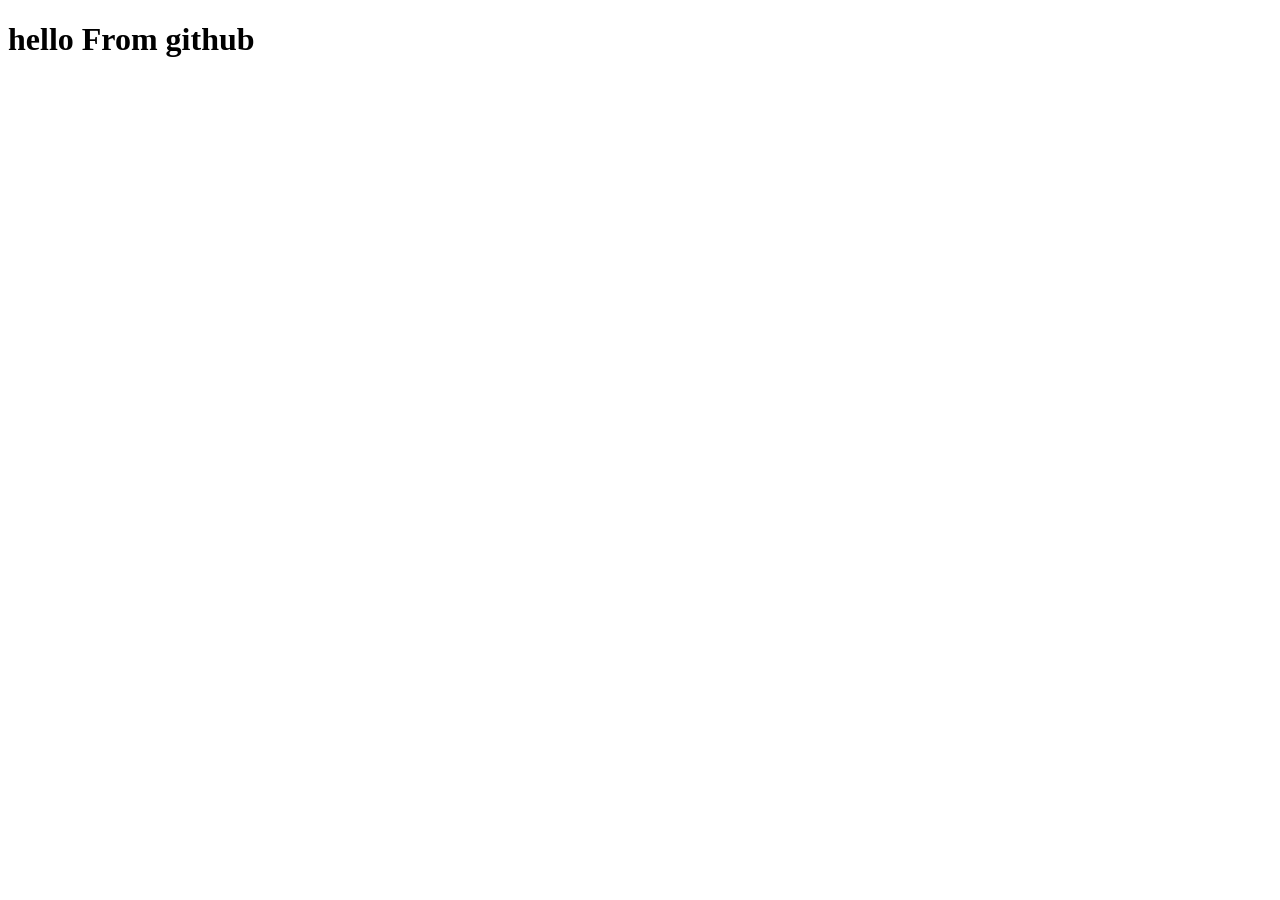
==== index.html @ 3d8561eb "first commit" ====
<!DOCTYPE html>
<html lang="en">
<head>
    <meta charset="UTF-8">
    <meta name="viewport" content="width=device-width, initial-scale=1.0">
    <title>Document</title>
</head>
<body>

    <h1>hello From github </h1>
    
</body>
</html>
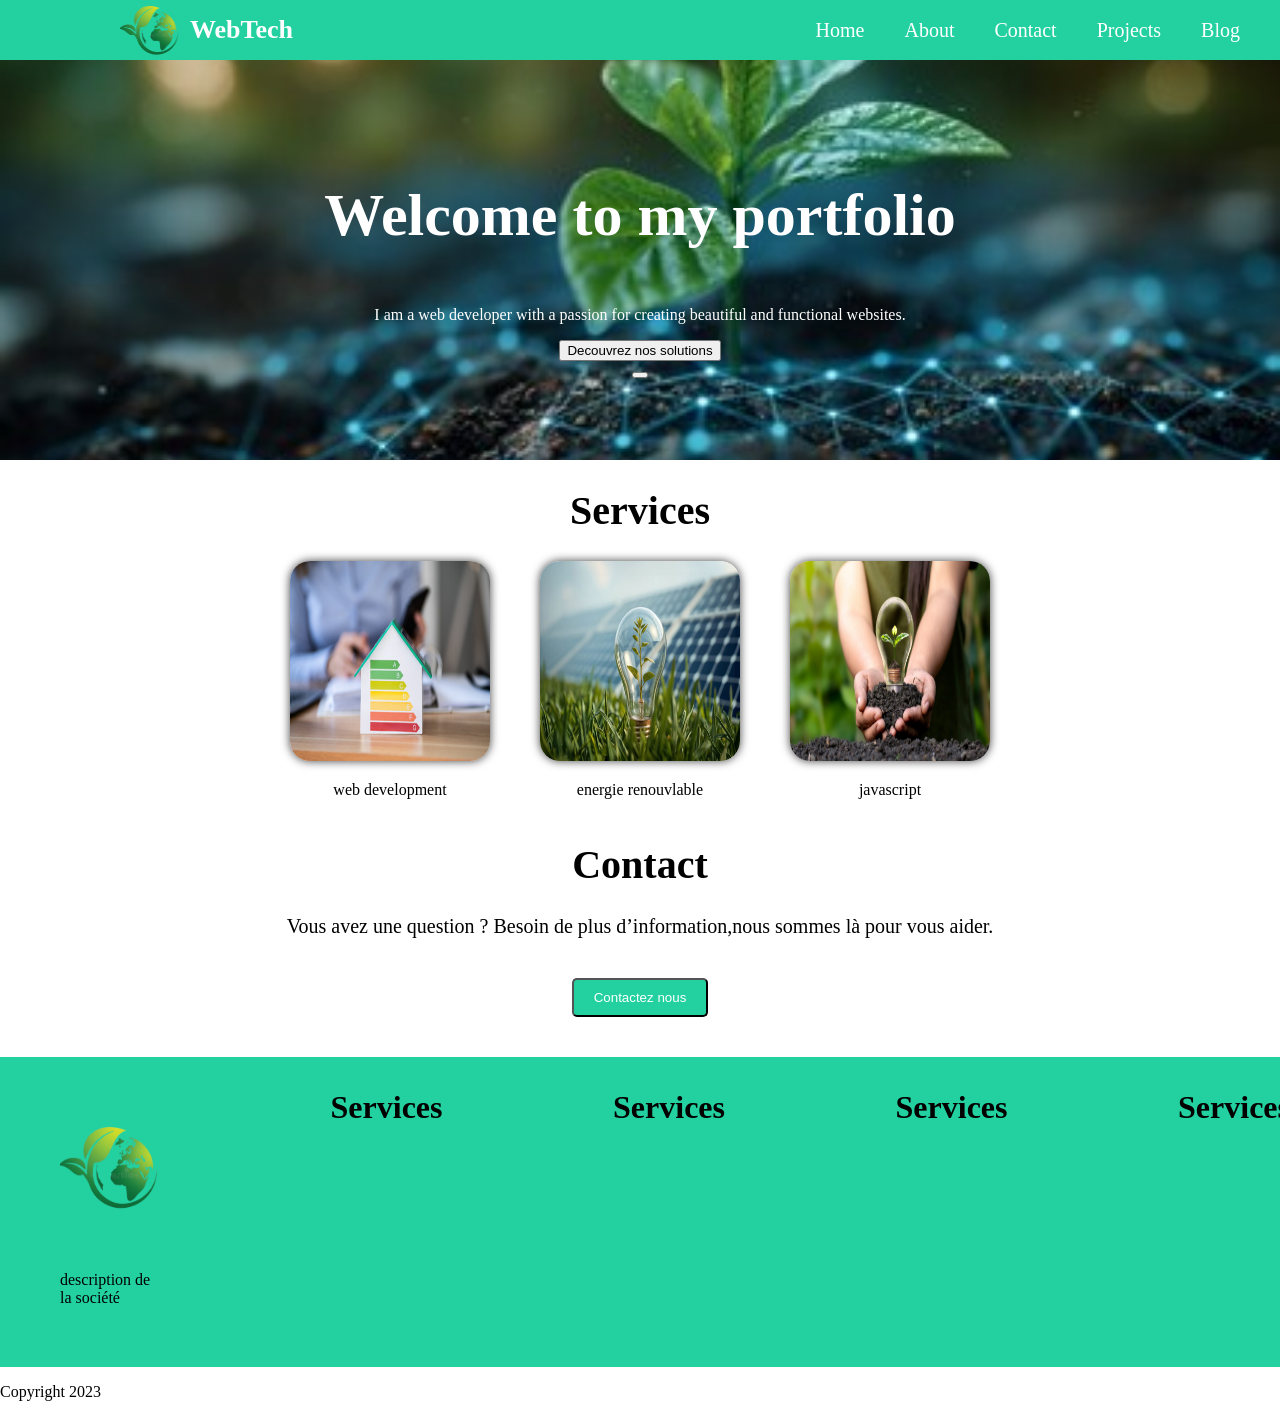
==== commit 8d4206fd: "Acceuil Page" ====
--- a/index.html
+++ b/index.html
@@ -4,11 +4,127 @@
 <head>
     <meta charset="UTF-8">
     <meta name="viewport" content="width=device-width, initial-scale=1.0">
+    <link rel="stylesheet" href="assets/css/style.css">
     <title>Document</title>
 </head>
 <body>
 
-    <h1>hello From github </h1>
+   <header>
+
+       <div class="logo">
+           <img src="assets/images/logo.png"   width="60px" height="60px"  alt="logo">
+           <h1>WebTech</h1>
+       </div>
+        
+       <nav class="nav1">
+           <ul>
+               <li><a href="index.html">Home</a></li>
+               <li><a href="about.html">About</a></li>
+               <li><a href="contact.html">Contact</a></li>
+               <li><a href="projects.html">Projects</a></li>
+               <li><a href="blog.html">Blog</a></li>
+           </ul>
+       </nav>
+   </header>
+
+
+   <div class="hero">
+
+    <div>
+        <h1  style="font-size:60px;"> Welcome to my portfolio</h1>
+    </div>
+
+        <div>
+            <p>I am a web developer with a passion for creating beautiful and functional websites.</p>
+            
+        </div class="btn_hero">
+
+  
+         <button type="button">Decouvrez nos solutions</button>
+
+
+
+
+        <div>
+            <button type="button"></button>
+        </div>
+
+   </div>
+
+   <div class="services">
+
+    <h1>Services</h1>
+   </div>
+
+   <div class="services-container">
+
+     <div>
+         <img src="/assets/images/img1.jpg"  alt="html">
+         <p>web development</p>
+     </div>
+
+     <div>
+         <img src="/assets/images/img4.jpg"  alt="css">
+         <p>energie renouvlable</p>
+     </div>
+
+     <div>
+         <img src="/assets/images/img3.jpg" alt="img1">
+         <p>javascript </p>
+     </div>
+   </div>
+
+
+
+   <div class="contact">
+
+    <h1>Contact</h1>
+
+    <p>Vous avez une question ? Besoin de  plus d’information,nous sommes là pour vous aider.</p>
+
+    <button type="button">Contactez nous</button>
+
+   </div>
+
+   <footer>
+
+    <div  class="footer-container">
+    
+        <img src="assets/images/logo.png" width="" alt="logo">
+        <p>description de la société</p>
+
+    </div>
+
+    <div>
+
+        <h1>Services</h1>
+    </div>
+
+    <div>
+        
+        <h1>Services</h1>
+    </div>
+
+    <div>
+        
+        <h1>Services</h1>
+    </div>
+     
+
+    <div>
+        
+        <h1>Services</h1>
+    </div>
+     
+     
+     
+
+
+   </footer>
+
+   <p>Copyright 2023</p>
+
+
     
 </body>
 </html>
--- a/assets/css/style.css
+++ b/assets/css/style.css
@@ -0,0 +1,185 @@
+
+body{
+    margin: 0;
+    padding: 0;
+}
+
+
+
+header{
+display: flex;
+flex-direction: row;
+justify-content: space-between;
+width: 100%;
+height:60px;
+background-color: rgb(35, 209, 160);
+align-items: center;
+
+}
+
+
+.logo{
+    width: 60px;
+    height: 60px;
+    padding-left: 120px;
+    display: flex;
+    flex-direction: row;
+    align-items: center;
+    color: white;
+    font-size: 13px;
+
+}
+
+.logo img{
+   padding-right: 10px;
+
+}
+
+
+ul{
+    display: flex;
+    
+}
+
+
+.nav1 {
+    padding-right: 20px;
+   }
+   
+
+.nav1 > ul li {
+ list-style: none;
+    margin: 10px;
+    font-size: 20px;  
+    color: white;
+
+
+}
+
+.nav1 > ul li a {
+    list-style: none;
+       text-decoration: none;
+       margin: 10px;
+       font-size: 20px;  
+       color: white;
+       
+       
+   }
+   
+
+
+
+.hero{
+  
+    width: 100%;
+    height: 400px;
+    background-image: url("/assets/images/hero.jpg");
+    background-repeat: no-repeat;
+    background-size: cover;
+    background-position: center;
+
+    color:white;
+     
+    display: flex;
+    justify-content: center;
+    align-items: center;
+    flex-direction: column;
+
+   
+}
+
+.btn_hero {
+    background-color: rgb(35, 209, 160);
+    color: white;
+    padding: 10px 20px;
+    border-radius: 5px;
+    text-decoration: none;
+    margin-top: 20px;}
+
+
+.services-container{
+    display: flex;
+    justify-content: center;
+    align-items: center;
+    flex-direction: row;
+    gap: 50px;
+}
+
+.services{
+    display: flex;
+    justify-content: center;
+    align-items: center;
+    flex-direction: column;
+    font-size: 20px;
+  
+}
+
+.services-container img{
+    width: 200px;
+    height: 200px;
+    border-radius:20px ;
+    box-shadow: 0px 0px 10px 0px rgba(0,0,0,0.75); 
+    }
+
+
+.services-container p{
+   text-align: center;
+    
+}
+
+.contact{
+    text-align: center;
+    font-size: 20px;
+    
+ }
+
+
+ .contact button{
+    background-color: rgb(35, 209, 160);
+    color: white;
+    padding: 10px 20px;
+    border-radius: 5px;
+    text-decoration: none;
+    margin-top: 20px;
+    margin-bottom: 40px;
+ }
+ 
+
+ footer{
+    display: flex;
+    padding-top: 10px;
+
+    width: 100%;
+    height: 300px;
+    background-color: rgb(35, 209, 160);
+
+    justify-content: space-between;
+    padding-right: 10px;
+    padding-left: 10px;
+  
+ }
+
+ footer img{
+   
+    width: 100px;
+    height: 100px;
+    border-radius:20px ;
+
+    margin-top: 50px;
+    margin-left: 50px;
+    
+ }
+
+ footer p{
+   
+    width: 100px;
+    height: 100px;
+    border-radius:20px ;
+    margin-top: 50px;
+    margin-left: 50px;
+    
+ }
+ 
+ 
+ 
+ 
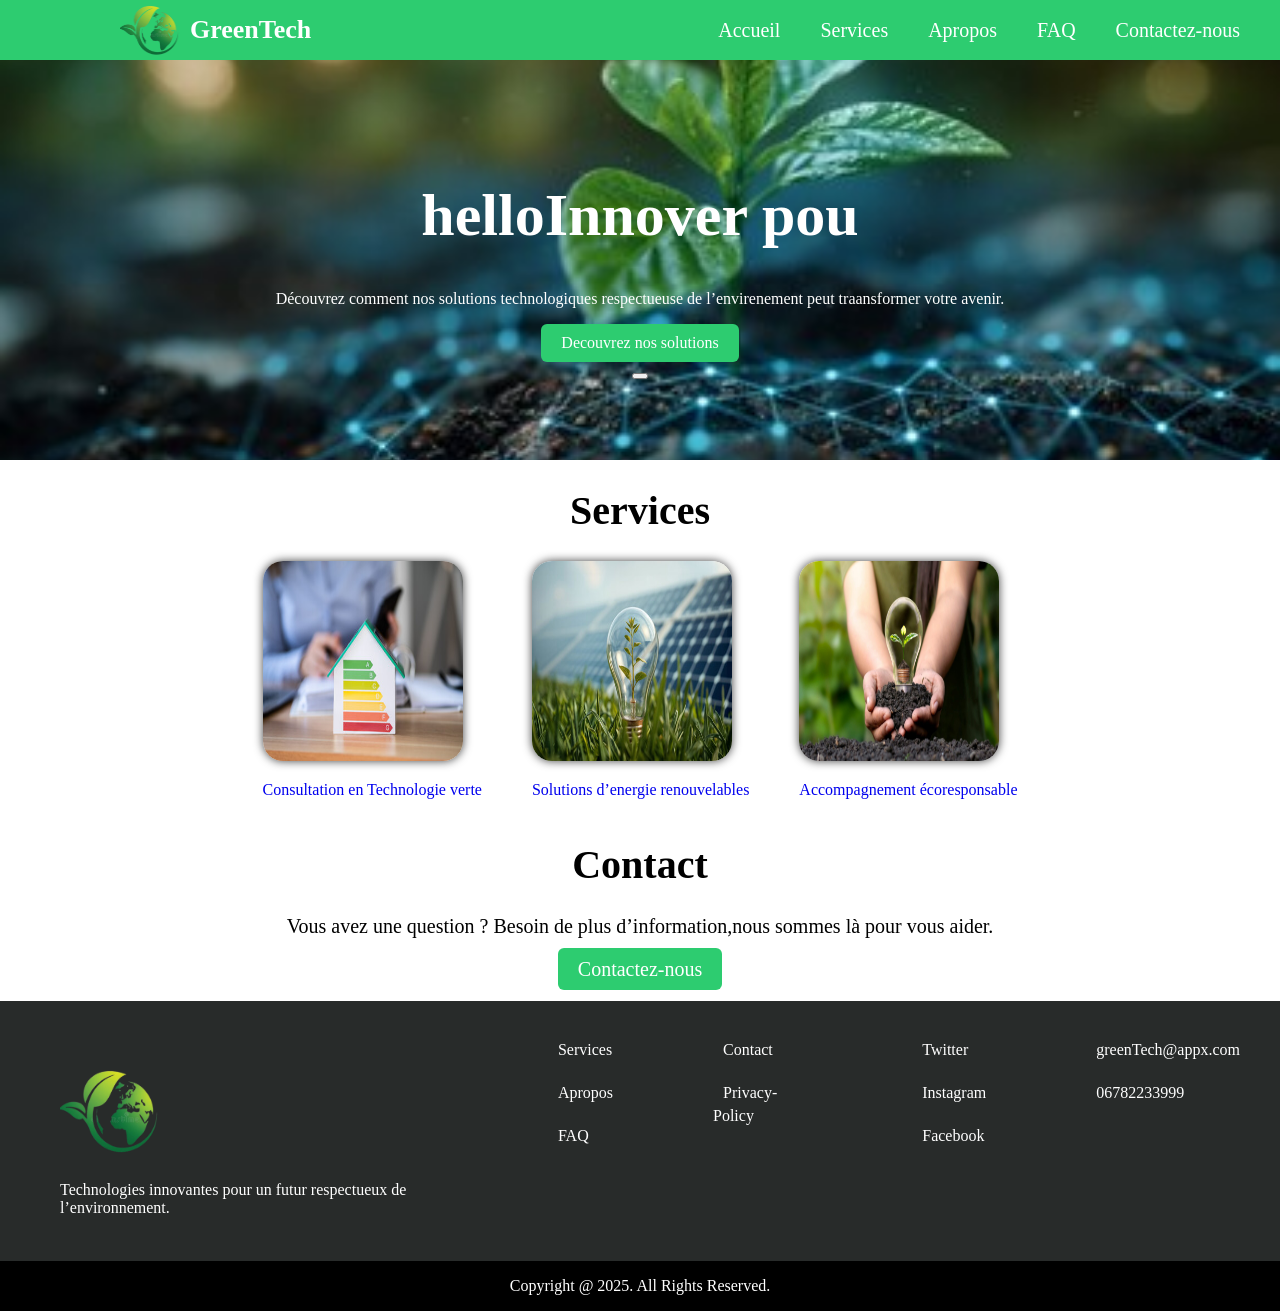
==== commit 6f485da7: "modification Acceuil page" ====
--- a/index.html
+++ b/index.html
@@ -5,51 +5,53 @@
     <meta charset="UTF-8">
     <meta name="viewport" content="width=device-width, initial-scale=1.0">
     <link rel="stylesheet" href="assets/css/style.css">
-    <title>Document</title>
+    <title>Webtech</title>
 </head>
 <body>
 
    <header>
-
        <div class="logo">
            <img src="assets/images/logo.png"   width="60px" height="60px"  alt="logo">
-           <h1>WebTech</h1>
+           <h1>GreenTech</h1>
        </div>
-        
        <nav class="nav1">
            <ul>
-               <li><a href="index.html">Home</a></li>
-               <li><a href="about.html">About</a></li>
-               <li><a href="contact.html">Contact</a></li>
-               <li><a href="projects.html">Projects</a></li>
-               <li><a href="blog.html">Blog</a></li>
+               <li><a href="#home">Accueil</a></li>
+               <li><a href="services.html">Services</a></li>
+               <li><a href="apropos.html">Apropos</a></li>
+               <li><a href="faq.html">FAQ</a></li>
+               <li><a href="contact.html">Contactez-nous</a></li>
            </ul>
        </nav>
    </header>
 
 
-   <div class="hero">
-
-    <div>
-        <h1  style="font-size:60px;"> Welcome to my portfolio</h1>
-    </div>
+    <div class="hero">
 
         <div>
-            <p>I am a web developer with a passion for creating beautiful and functional websites.</p>
+            <h1 id="hero-title" style="font-size: 60px;">hello</h1>
+        </div>
+
+            <div>
+                <p>Découvrez comment nos solutions technologiques respectueuse de l’envirenement peut traansformer votre 
+                    avenir.</p>
+                
+            </div class="btn_hero">
+
+            <div class="btn">
+                <a href="services.html" > Decouvrez nos solutions</a>
+            </div>
             
-        </div class="btn_hero">
-
-  
-         <button type="button">Decouvrez nos solutions</button>
+          
 
 
 
 
-        <div>
-            <button type="button"></button>
-        </div>
+            <div>
+                <button type="button"></button>
+            </div>
 
-   </div>
+    </div>
 
    <div class="services">
 
@@ -59,18 +61,19 @@
    <div class="services-container">
 
      <div>
-         <img src="/assets/images/img1.jpg"  alt="html">
-         <p>web development</p>
+         <img src="/assets/images/img1.jpg" >
+         <p><a href="services.html">Consultation en Technologie verte</a> </p>
      </div>
 
      <div>
-         <img src="/assets/images/img4.jpg"  alt="css">
-         <p>energie renouvlable</p>
+         <img src="/assets/images/img4.jpg"  >
+         <p><a href="services.html">Solutions d’energie renouvelables</a> </p>
      </div>
 
      <div>
-         <img src="/assets/images/img3.jpg" alt="img1">
-         <p>javascript </p>
+         <img src="/assets/images/img3.jpg" >
+         <p><a href="services.html">Accompagnement
+            écoresponsable</a> </p>
      </div>
    </div>
 
@@ -82,7 +85,12 @@
 
     <p>Vous avez une question ? Besoin de  plus d’information,nous sommes là pour vous aider.</p>
 
-    <button type="button">Contactez nous</button>
+  
+
+    <div class="btn-div">
+   <a class="btn" href="contact.html"> Contactez-nous</a>
+    </div>
+
 
    </div>
 
@@ -91,40 +99,69 @@
     <div  class="footer-container">
     
         <img src="assets/images/logo.png" width="" alt="logo">
-        <p>description de la société</p>
+        <p>Technologies innovantes pour un futur respectueux de l’environnement.</p>
 
     </div>
 
     <div>
-
-        <h1>Services</h1>
+<ul>
+    <li><a href="services.html">Services</a></li>
+    <li><a href="Apropos.html">Apropos</a></li>
+    <li><a href="faq.html">FAQ</a></li>
+</ul>
     </div>
 
+    <ul>
+        <li><a href="contact.html">Contact</a></li>
+        <li><a href="#privacy-policy">Privacy-Policy</a></li>
+    </ul>
+    <div> 
+        <ul>
+            <li><a href="apropos.html">Twitter</a></li>
+            <li><a href="services.html">Instagram</a></li>
+            <li><a href="faq.html">Facebook</a></li>
+        </ul>
+    </div>
     <div>
-        
-        <h1>Services</h1>
-    </div>
-
-    <div>
-        
-        <h1>Services</h1>
+        <ul>       
+            <li><a href="#">greenTech@appx.com</a></li>
+            <li><a href="#">06782233999</a></li>         
+        </ul>
     </div>
      
-
-    <div>
-        
-        <h1>Services</h1>
-    </div>
-     
-     
-     
+   </footer>
+   <div class="copyright">
+ <p>Copyright @ 2025. All Rights Reserved.</p>
+   </div>
+  
+</body>
 
 
-   </footer>
+<script>
 
-   <p>Copyright 2023</p>
+   
+    const text = "Innover pour un avenir durable";  
+    let index = 0; 
+    const heroTitle = document.getElementById("hero-title");
 
+    function typeText() {
+        if (index < text.length) {
+            heroTitle.innerHTML += text.charAt(index);
+            index++;
+            setTimeout(typeText, 100);  
+        } else {
 
-    
-</body>
+            setTimeout(() => {
+                index = 0;  
+                heroTitle.innerHTML = '';  
+                typeText();  
+            }, 1000);  
+        }
+    }
+
+  
+    window.onload = function() {
+        typeText();
+    };
+</script>
 </html>
--- a/assets/css/style.css
+++ b/assets/css/style.css
@@ -1,7 +1,30 @@
+
 
 body{
     margin: 0;
     padding: 0;
+}
+
+
+a{
+   text-decoration: none;
+   ;
+}
+
+a:hover{
+    color: burlywood;
+   
+}
+
+
+
+.btn {
+   background-color: #2DCC70;
+   color: white;
+   padding: 10px 20px;
+   border-radius: 6px;
+
+   
 }
 
 
@@ -12,7 +35,7 @@
 justify-content: space-between;
 width: 100%;
 height:60px;
-background-color: rgb(35, 209, 160);
+background-color: #2DCC70;
 align-items: center;
 
 }
@@ -32,13 +55,11 @@
 
 .logo img{
    padding-right: 10px;
-
 }
 
 
 ul{
-    display: flex;
-    
+    display: flex;  
 }
 
 
@@ -55,6 +76,13 @@
 
 
 }
+
+.nav1 > ul li:hover {
+  
+  font-size: 24px;
+  text-underline-offset: chocolate;
+  
+  }
 
 .nav1 > ul li a {
     list-style: none;
@@ -77,24 +105,36 @@
     background-repeat: no-repeat;
     background-size: cover;
     background-position: center;
-
     color:white;
-     
     display: flex;
     justify-content: center;
     align-items: center;
     flex-direction: column;
-
-   
-}
-
-.btn_hero {
-    background-color: rgb(35, 209, 160);
+  
+}
+
+.hero p{
+   margin-top: 0px;
+   font-size: 16px;
+}
+
+.hero a{
+    text-decoration: none;
+    color:white;
+    
+ }
+ 
+
+.btn_hero a {
+ 
     color: white;
     padding: 10px 20px;
     border-radius: 5px;
     text-decoration: none;
-    margin-top: 20px;}
+    margin-top: 20px;
+    background-color:  #2DCC70;
+
+}
 
 
 .services-container{
@@ -111,7 +151,6 @@
     align-items: center;
     flex-direction: column;
     font-size: 20px;
-  
 }
 
 .services-container img{
@@ -130,56 +169,71 @@
 .contact{
     text-align: center;
     font-size: 20px;
-    
- }
-
-
- .contact button{
-    background-color: rgb(35, 209, 160);
-    color: white;
-    padding: 10px 20px;
-    border-radius: 5px;
-    text-decoration: none;
-    margin-top: 20px;
-    margin-bottom: 40px;
- }
- 
-
+
+ }
+
+ .btn-div{
+    margin-bottom: 20px;
+ }
+ 
  footer{
     display: flex;
     padding-top: 10px;
-
     width: 100%;
-    height: 300px;
-    background-color: rgb(35, 209, 160);
-
+    height: 250px;
+    background-color: rgb(40, 43, 42);
     justify-content: space-between;
     padding-right: 10px;
     padding-left: 10px;
-  
  }
 
  footer img{
-   
-    width: 100px;
-    height: 100px;
-    border-radius:20px ;
-
-    margin-top: 50px;
-    margin-left: 50px;
-    
- }
-
- footer p{
-   
     width: 100px;
     height: 100px;
     border-radius:20px ;
     margin-top: 50px;
+    margin-left: 50px; 
+ }
+
+ footer p{
+    border-radius:20px ;
     margin-left: 50px;
-    
- }
- 
- 
- 
- 
+    color: white; 
+ }
+
+ footer ul{
+ display: flex;
+ flex-direction: column;
+ margin-right: 30px;
+    
+ }
+
+ footer ul > li{
+    list-style: none;
+    margin: 10px;
+    font-size: 20px;  
+    color: white;
+    list-style: none;
+ }
+ 
+ footer ul > li a{
+    list-style: none;
+    margin: 10px;
+    font-size: 20px;  
+    color: white;
+    text-decoration: none;
+    font-size: 16px;
+    
+ }
+
+ .copyright{
+   display: flex;
+   justify-content: center;
+   align-items: center;
+   background-color: rgb(0, 0, 0);
+   color:white;
+ }
+ 
+ 
+ 
+ 
